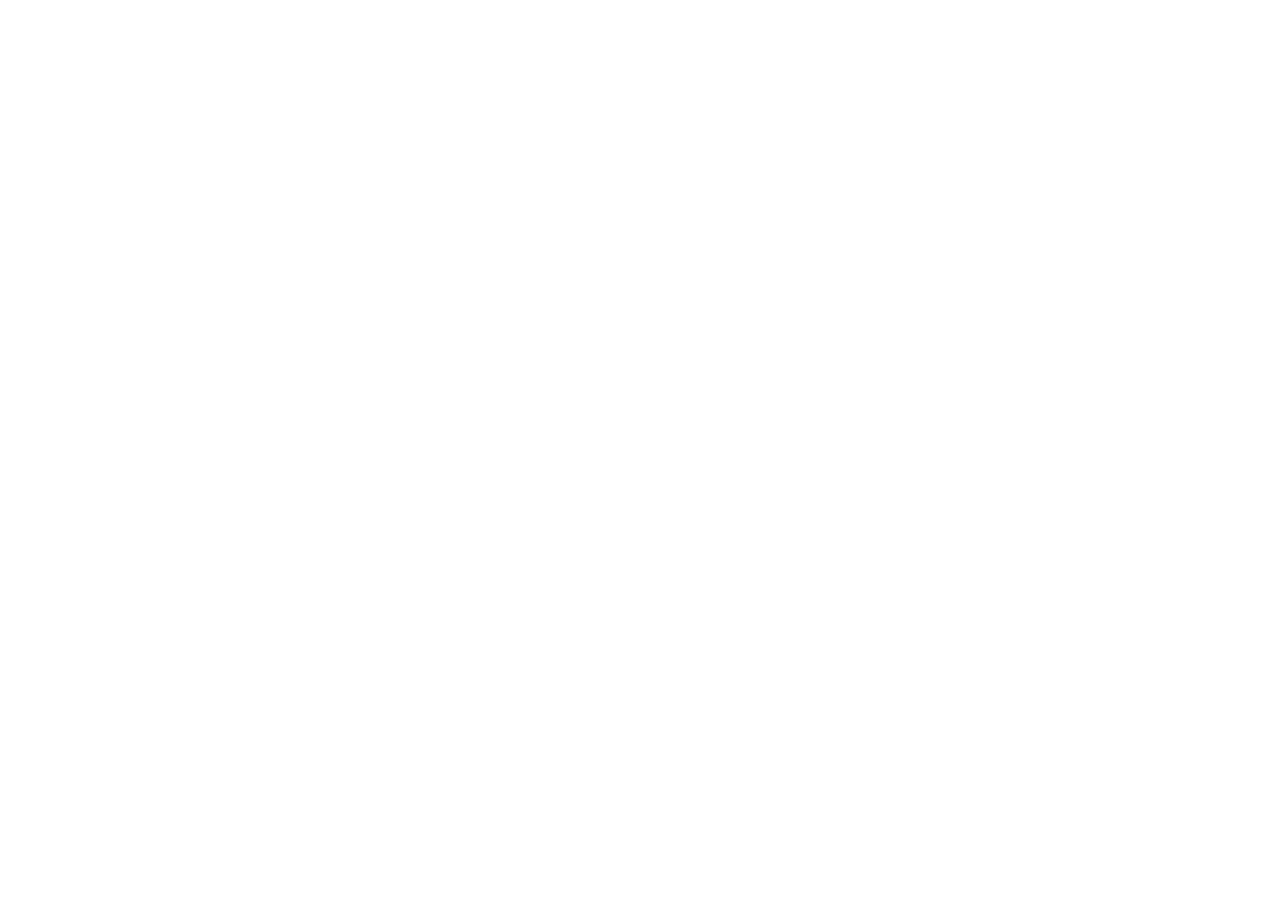
==== index.html @ c34542a5 "End of 18.09.18" ====
<!DOCTYPE html>
<html lang="da">
<head>
    <meta charset="UTF-8">
    <meta name="viewport" content="width=device-width, initial-scale=1.0">
    <meta http-equiv="X-UA-Compatible" content="ie=edge">

    <meta name="description" content="Skab det perfekte børneværelse. Køb ind i Danmarks største udvalg af møbler og tilbehør til børneværelset.">
    <meta name="keyword" content="børneværelse møbler tilbehør">
    <meta name="author" content="PoulErikSN">
    <title>Danmarks største udvalg af børnemøbler og tilbehør</title>
</head>
<body>
    <nav>
        
    </nav>

    <header>


    </header>

    <main>


    </main>

    <footer>

    </footer>
    
</body>
</html>
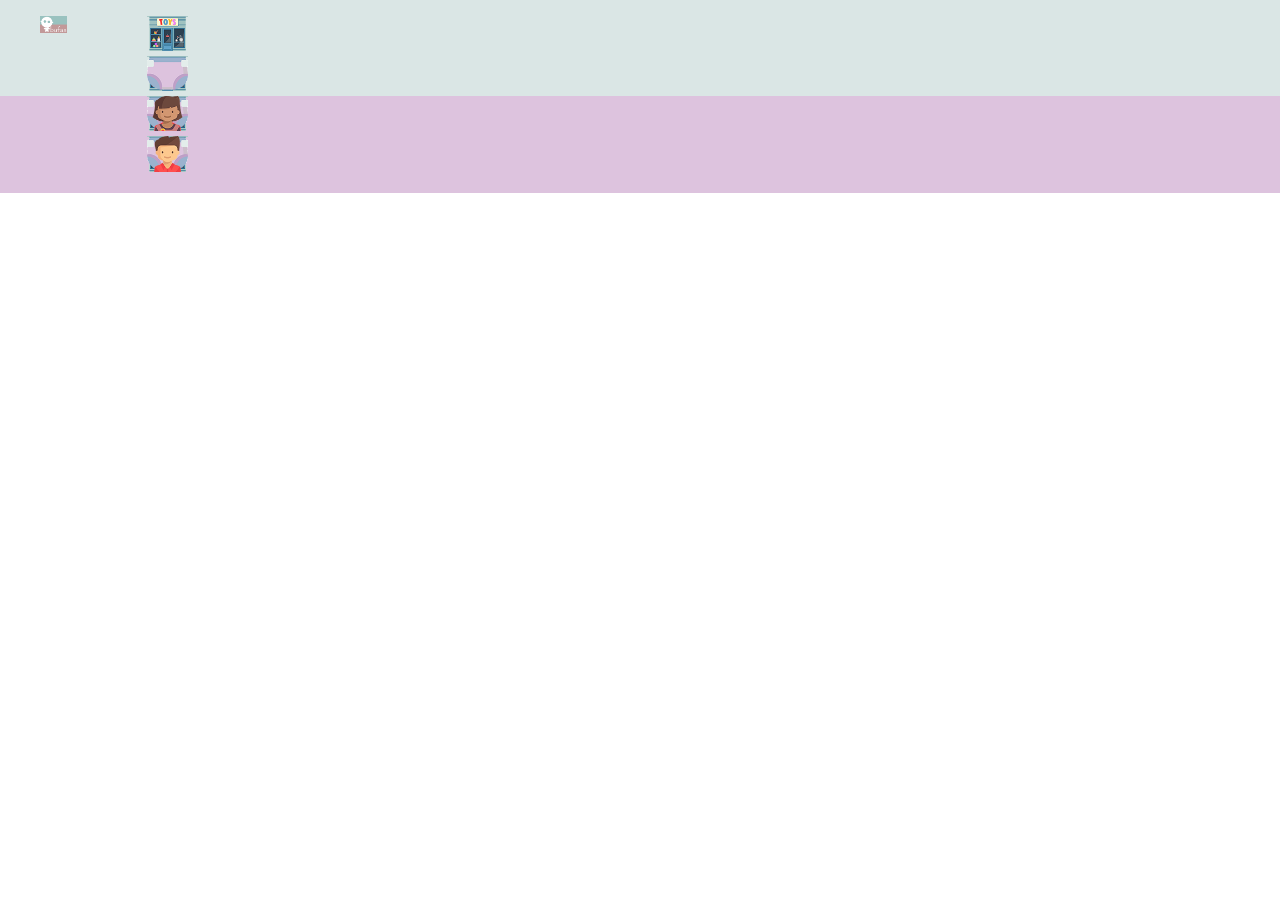
==== commit 0ef4aca8: "Daily update" ====
--- a/index.html
+++ b/index.html
@@ -8,11 +8,38 @@
     <meta name="description" content="Skab det perfekte børneværelse. Køb ind i Danmarks største udvalg af møbler og tilbehør til børneværelset.">
     <meta name="keyword" content="børneværelse møbler tilbehør">
     <meta name="author" content="PoulErikSN">
-    <title>Danmarks største udvalg af børnemøbler og tilbehør</title>
+    <title>Børnemøbler - Danmarks største udvalg af møbler og tilbehør til børneværelset</title>
+
+    <!-- Font -->
+    <link href="https://fonts.googleapis.com/css?family=Patrick+Hand&amp;subset=latin-ext" rel="stylesheet">
+    <link href="https://fonts.googleapis.com/css?family=Open+Sans:400,700" rel="stylesheet">
+    <!-- Egen css -->
+    <link rel="stylesheet" type="text/css" href="./resources/css/main.css">
+
 </head>
 <body>
-    <nav>
-        
+    <nav class="nav-menu">
+         
+    <section class="nav-grid">
+
+
+       
+
+                         <!-- Logo -->
+    <figure>
+            <a href="index.html">
+                    <img alt="bufas-logo" src="./resources/img/logo-bufas.png">                       
+            </a> 
+        </figure> 
+            
+                        <ul>
+                            <li class="nav-btn"><a href="index.html"><img alt="icon-hjem" src="./resources/img/icon-home.png"></a></li> 
+                            <li class="nav-btn"><a href="baby.html"><img alt="icon-baby" src="./resources/img/icon-baby.png"></a></li> 
+                            <li class="nav-btn"><a href="pige.html"><img alt="icon-pige" src="./resources/img/icon-girl.png"></a></li> 
+                            <li class="nav-btn"><a href="dreng.html"><img alt="icon-dreng" src="./resources/img/icon-boy.png"></a></li> 
+                        </ul>
+                    </section>             
+            
     </nav>
 
     <header>
--- a/resources/css/main.css
+++ b/resources/css/main.css
@@ -0,0 +1,189 @@
+/* 1em(16px) @ 30em(480px) increasing to 2em(32px) @ 120em(1920px) */
+@media (min-width: 30em) {
+  /* line 19, C:/Users/poul5553/Opgaver/Bufas/resources/sass/base/_fontsetup.scss */
+  :root {
+    /* Where: * 1.1111 = 100 * font_Size_Difference / viewport_Width_Difference */
+  }
+}
+
+/* line 5, C:/Users/poul5553/Opgaver/Bufas/resources/sass/main.scss */
+html {
+  scroll-behavior: smooth;
+}
+
+/* line 9, C:/Users/poul5553/Opgaver/Bufas/resources/sass/main.scss */
+body {
+  color: #fff;
+  font-family: "Open Sans", sans-serif;
+  font-weight: 400;
+  font-size: calc((0.75em + (1vw + 0.3em) * (100 * 2em - 0.75em / 1540px - 320px)));
+  margin: 0;
+  padding: 0;
+  border: 0;
+}
+
+/* line 18, C:/Users/poul5553/Opgaver/Bufas/resources/sass/main.scss */
+h1 {
+  font-size: calc(calc((0.75em + (1vw + 0.3em) * (100 * 2em - 0.75em / 1540px - 320px))) * 2.0);
+  font-family: "Patrick Hand", cursive;
+  font-weight: 700;
+}
+
+/* line 23, C:/Users/poul5553/Opgaver/Bufas/resources/sass/main.scss */
+h2 {
+  font-size: calc(calc((0.75em + (1vw + 0.3em) * (100 * 2em - 0.75em / 1540px - 320px))) * 1.5);
+  font-family: "Patrick Hand", cursive;
+  font-weight: 700;
+}
+
+/* line 28, C:/Users/poul5553/Opgaver/Bufas/resources/sass/main.scss */
+a {
+  text-decoration: none;
+}
+
+/* line 121, C:/Users/poul5553/Opgaver/Bufas/resources/sass/abstracts/_mixins.scss */
+.nav-menu .nav-grid {
+  display: grid;
+  grid-template-columns: repeat(12, 1fr);
+  grid-template-rows: auto;
+  background: linear-gradient(to bottom, #dae6e5 0%, #dae6e5 50%, #ddc3de 50%, #ddc3de 100%);
+}
+
+/* line 49, C:/Users/poul5553/Opgaver/Bufas/resources/sass/main.scss */
+.nav-menu ul {
+  text-align: left;
+}
+
+/* line 52, C:/Users/poul5553/Opgaver/Bufas/resources/sass/main.scss */
+.nav-menu ul li {
+  list-style-type: none;
+  display: inline-block;
+  margin-right: 2vw;
+}
+
+/* line 56, C:/Users/poul5553/Opgaver/Bufas/resources/sass/main.scss */
+.nav-menu ul li a {
+  color: #fff;
+  font-family: "Open Sans", sans-serif;
+  font-weight: 400;
+}
+
+/* line 61, C:/Users/poul5553/Opgaver/Bufas/resources/sass/main.scss */
+.nav-menu ul li a:hover {
+  background-color: inherit;
+}
+
+/* line 64, C:/Users/poul5553/Opgaver/Bufas/resources/sass/main.scss */
+.nav-menu ul li a:active {
+  background-color: inherit;
+}
+
+/* line 67, C:/Users/poul5553/Opgaver/Bufas/resources/sass/main.scss */
+.nav-menu ul li a:focus {
+  background-color: inherit;
+}
+
+/* line 74, C:/Users/poul5553/Opgaver/Bufas/resources/sass/main.scss */
+.nav-menu .menu-item {
+  grid-column: span 12;
+  width: 100vw;
+  margin: auto;
+}
+
+@media screen and (min-width: 1024px) {
+  /* line 74, C:/Users/poul5553/Opgaver/Bufas/resources/sass/main.scss */
+  .nav-menu .menu-item {
+    /* DESKTOP MQ */
+    width: 1024px;
+  }
+}
+
+@media screen and (min-width: 768px) and (max-width: 1023px) {
+  /* line 74, C:/Users/poul5553/Opgaver/Bufas/resources/sass/main.scss */
+  .nav-menu .menu-item {
+    /* TABLET MQ */
+    width: 768px;
+  }
+}
+
+/* line 88, C:/Users/poul5553/Opgaver/Bufas/resources/sass/main.scss */
+.nav-btn {
+  cursor: pointer;
+}
+
+/* Style the active class (and buttons on mouse-over) */
+/* line 94, C:/Users/poul5553/Opgaver/Bufas/resources/sass/main.scss */
+.active {
+  background-color: inherit;
+}
+
+/* line 99, C:/Users/poul5553/Opgaver/Bufas/resources/sass/main.scss */
+.main-btn {
+  cursor: pointer;
+}
+
+/* Style the active class (and buttons on mouse-over) */
+/* line 105, C:/Users/poul5553/Opgaver/Bufas/resources/sass/main.scss */
+.active {
+  background-color: inherit;
+}
+
+/* line 109, C:/Users/poul5553/Opgaver/Bufas/resources/sass/main.scss */
+img {
+  width: 100%;
+}
+
+/* line 112, C:/Users/poul5553/Opgaver/Bufas/resources/sass/main.scss */
+.main-wrapper {
+  width: 100vw;
+  margin: auto;
+}
+
+@media screen and (min-width: 768px) and (max-width: 1023px) {
+  /* line 112, C:/Users/poul5553/Opgaver/Bufas/resources/sass/main.scss */
+  .main-wrapper {
+    /* TABLET MQ */
+    width: 768px;
+  }
+}
+
+@media screen and (min-width: 1024px) {
+  /* line 112, C:/Users/poul5553/Opgaver/Bufas/resources/sass/main.scss */
+  .main-wrapper {
+    /* DESKTOP MQ */
+    width: 1024px;
+  }
+}
+
+/* line 121, C:/Users/poul5553/Opgaver/Bufas/resources/sass/abstracts/_mixins.scss */
+.main-grid {
+  display: grid;
+  grid-template-columns: repeat(12, 1fr);
+  grid-template-rows: auto;
+  background: #fff;
+}
+
+/* line 132, C:/Users/poul5553/Opgaver/Bufas/resources/sass/main.scss */
+.place-item {
+  grid-column: span 12;
+  padding-left: 2vmin;
+}
+
+@media screen and (min-width: 768px) {
+  /* line 132, C:/Users/poul5553/Opgaver/Bufas/resources/sass/main.scss */
+  .place-item {
+    /* TABLET MQ */
+    grid-column: span 6;
+  }
+}
+
+/* line 152, C:/Users/poul5553/Opgaver/Bufas/resources/sass/abstracts/_mixins.scss */
+.klaes {
+  border-width: 4px;
+  border-style: solid;
+  border-radius: 50%;
+  border-color: #fff;
+  box-sizing: border-box;
+}
+
+/*# sourceMappingURL=../css/main.map */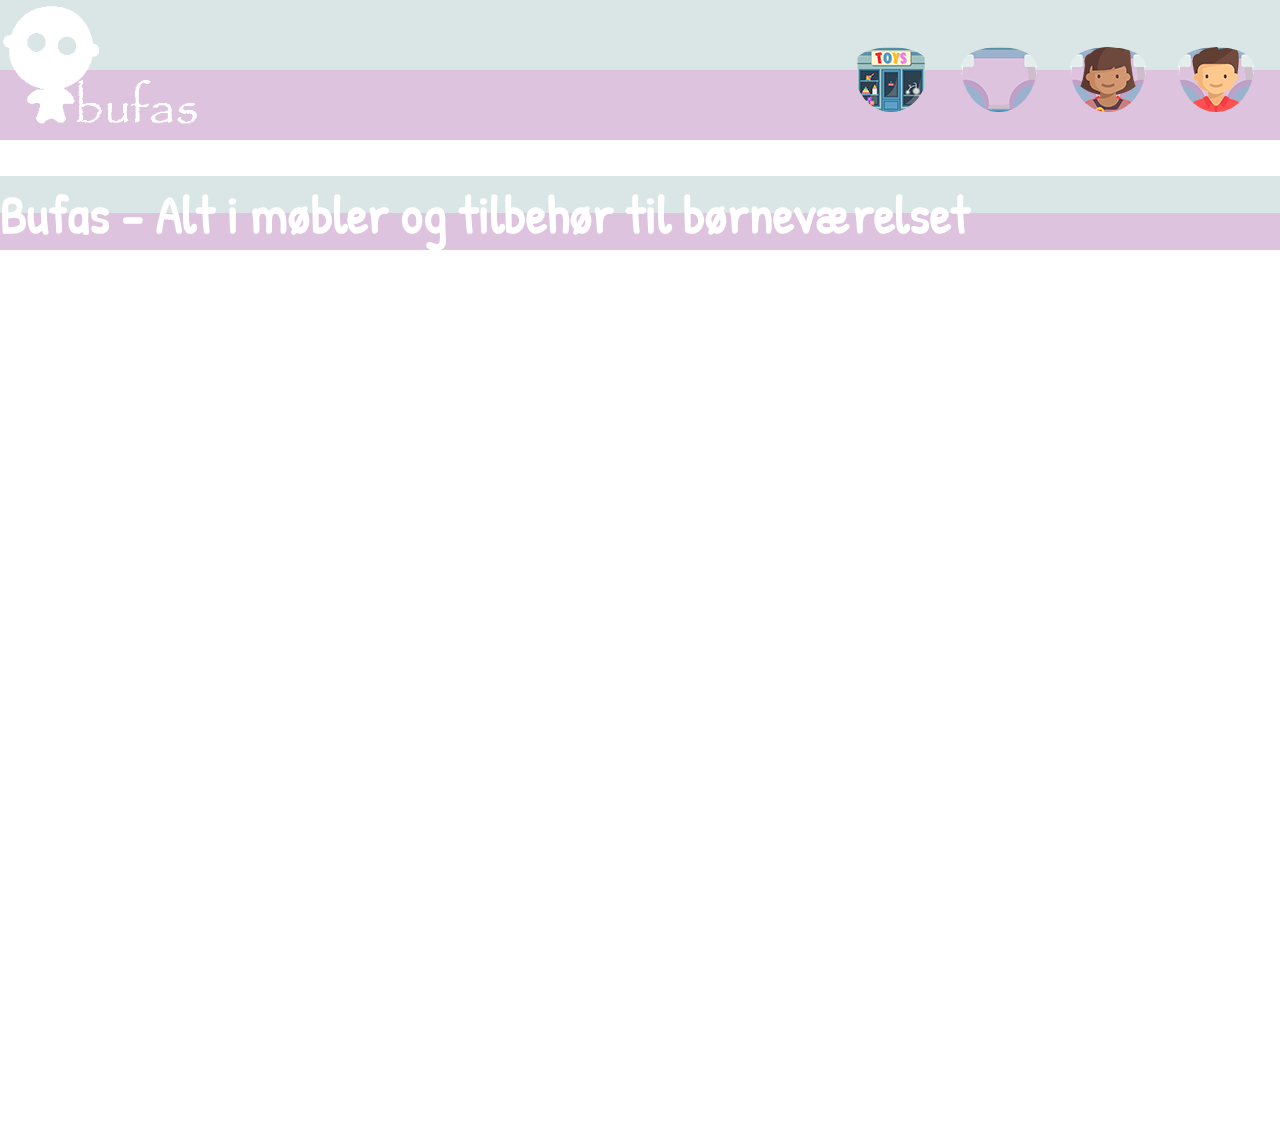
==== commit 39cca745: "Daily upd" ====
--- a/index.html
+++ b/index.html
@@ -18,21 +18,21 @@
 
 </head>
 <body>
-    <nav class="nav-menu">
+    <nav>
          
-    <section class="nav-grid">
+    <section class="nav-menu">
 
 
        
 
                          <!-- Logo -->
-    <figure>
+    <figure class="logo-item">
             <a href="index.html">
-                    <img alt="bufas-logo" src="./resources/img/logo-bufas.png">                       
+                    <img alt="bufas-logo" src="./resources/img/logo-bufas-tr1.png">                       
             </a> 
         </figure> 
             
-                        <ul>
+                        <ul class="menu-item">
                             <li class="nav-btn"><a href="index.html"><img alt="icon-hjem" src="./resources/img/icon-home.png"></a></li> 
                             <li class="nav-btn"><a href="baby.html"><img alt="icon-baby" src="./resources/img/icon-baby.png"></a></li> 
                             <li class="nav-btn"><a href="pige.html"><img alt="icon-pige" src="./resources/img/icon-girl.png"></a></li> 
@@ -43,11 +43,26 @@
     </nav>
 
     <header>
+        <h1 class="head">
+            Bufas - Alt i møbler og tilbehør til børneværelset
+        </h1>
+
 
 
     </header>
 
-    <main>
+    <main class="main-menu">
+
+        <section class="main-grid">
+
+        </section>
+
+        <figure class="main-item-img">
+            <img alt="baby-product" src="./resources/img/logo-bufas-tr1.png">  
+
+        </figure>
+
+    </section>
 
 
     </main>
--- a/resources/css/main.css
+++ b/resources/css/main.css
@@ -1,146 +1,206 @@
-/* 1em(16px) @ 30em(480px) increasing to 2em(32px) @ 120em(1920px) */
-@media (min-width: 30em) {
-  /* line 19, C:/Users/poul5553/Opgaver/Bufas/resources/sass/base/_fontsetup.scss */
-  :root {
-    /* Where: * 1.1111 = 100 * font_Size_Difference / viewport_Width_Difference */
-  }
-}
-
-/* line 5, C:/Users/poul5553/Opgaver/Bufas/resources/sass/main.scss */
+/* line 6, C:/Users/poul5553/Opgaver/Bufas/resources/sass/main.scss */
 html {
   scroll-behavior: smooth;
 }
 
-/* line 9, C:/Users/poul5553/Opgaver/Bufas/resources/sass/main.scss */
+/* line 10, C:/Users/poul5553/Opgaver/Bufas/resources/sass/main.scss */
 body {
   color: #fff;
   font-family: "Open Sans", sans-serif;
   font-weight: 400;
-  font-size: calc((0.75em + (1vw + 0.3em) * (100 * 2em - 0.75em / 1540px - 320px)));
+  font-size: calc((12px + ((calc(1vw - (0.3 * 12px))) * calc(100 * (32 - 12) / (1536 - 320)))));
   margin: 0;
   padding: 0;
   border: 0;
 }
 
-/* line 18, C:/Users/poul5553/Opgaver/Bufas/resources/sass/main.scss */
+/* line 20, C:/Users/poul5553/Opgaver/Bufas/resources/sass/main.scss */
 h1 {
-  font-size: calc(calc((0.75em + (1vw + 0.3em) * (100 * 2em - 0.75em / 1540px - 320px))) * 2.0);
-  font-family: "Patrick Hand", cursive;
+  font-size: calc(calc((12px + ((calc(1vw - (0.3 * 12px))) * calc(100 * (32 - 12) / (1536 - 320))))) * 2.0);
   font-weight: 700;
 }
 
-/* line 23, C:/Users/poul5553/Opgaver/Bufas/resources/sass/main.scss */
+/* line 25, C:/Users/poul5553/Opgaver/Bufas/resources/sass/main.scss */
 h2 {
-  font-size: calc(calc((0.75em + (1vw + 0.3em) * (100 * 2em - 0.75em / 1540px - 320px))) * 1.5);
-  font-family: "Patrick Hand", cursive;
+  font-size: calc(calc((12px + ((calc(1vw - (0.3 * 12px))) * calc(100 * (32 - 12) / (1536 - 320))))) * 1.5);
   font-weight: 700;
 }
 
-/* line 28, C:/Users/poul5553/Opgaver/Bufas/resources/sass/main.scss */
+/* line 29, C:/Users/poul5553/Opgaver/Bufas/resources/sass/main.scss */
 a {
   text-decoration: none;
 }
 
-/* line 121, C:/Users/poul5553/Opgaver/Bufas/resources/sass/abstracts/_mixins.scss */
-.nav-menu .nav-grid {
+/* line 33, C:/Users/poul5553/Opgaver/Bufas/resources/sass/main.scss */
+img {
+  width: 100%;
+}
+
+/* line 1, C:/Users/poul5553/Opgaver/Bufas/resources/sass/layouts/_navigation.scss */
+.nav-menu {
   display: grid;
   grid-template-columns: repeat(12, 1fr);
   grid-template-rows: auto;
   background: linear-gradient(to bottom, #dae6e5 0%, #dae6e5 50%, #ddc3de 50%, #ddc3de 100%);
 }
 
-/* line 49, C:/Users/poul5553/Opgaver/Bufas/resources/sass/main.scss */
+/* line 17, C:/Users/poul5553/Opgaver/Bufas/resources/sass/layouts/_navigation.scss */
 .nav-menu ul {
   text-align: left;
 }
 
-/* line 52, C:/Users/poul5553/Opgaver/Bufas/resources/sass/main.scss */
+/* line 20, C:/Users/poul5553/Opgaver/Bufas/resources/sass/layouts/_navigation.scss */
 .nav-menu ul li {
   list-style-type: none;
   display: inline-block;
   margin-right: 2vw;
 }
 
-/* line 56, C:/Users/poul5553/Opgaver/Bufas/resources/sass/main.scss */
+/* line 24, C:/Users/poul5553/Opgaver/Bufas/resources/sass/layouts/_navigation.scss */
 .nav-menu ul li a {
   color: #fff;
   font-family: "Open Sans", sans-serif;
   font-weight: 400;
 }
 
-/* line 61, C:/Users/poul5553/Opgaver/Bufas/resources/sass/main.scss */
+/* line 29, C:/Users/poul5553/Opgaver/Bufas/resources/sass/layouts/_navigation.scss */
 .nav-menu ul li a:hover {
   background-color: inherit;
 }
 
-/* line 64, C:/Users/poul5553/Opgaver/Bufas/resources/sass/main.scss */
+/* line 32, C:/Users/poul5553/Opgaver/Bufas/resources/sass/layouts/_navigation.scss */
 .nav-menu ul li a:active {
   background-color: inherit;
 }
 
-/* line 67, C:/Users/poul5553/Opgaver/Bufas/resources/sass/main.scss */
+/* line 35, C:/Users/poul5553/Opgaver/Bufas/resources/sass/layouts/_navigation.scss */
 .nav-menu ul li a:focus {
   background-color: inherit;
 }
 
-/* line 74, C:/Users/poul5553/Opgaver/Bufas/resources/sass/main.scss */
-.nav-menu .menu-item {
-  grid-column: span 12;
-  width: 100vw;
-  margin: auto;
-}
-
-@media screen and (min-width: 1024px) {
-  /* line 74, C:/Users/poul5553/Opgaver/Bufas/resources/sass/main.scss */
-  .nav-menu .menu-item {
-    /* DESKTOP MQ */
-    width: 1024px;
-  }
-}
-
-@media screen and (min-width: 768px) and (max-width: 1023px) {
-  /* line 74, C:/Users/poul5553/Opgaver/Bufas/resources/sass/main.scss */
-  .nav-menu .menu-item {
-    /* TABLET MQ */
-    width: 768px;
-  }
-}
-
-/* line 88, C:/Users/poul5553/Opgaver/Bufas/resources/sass/main.scss */
+/* line 46, C:/Users/poul5553/Opgaver/Bufas/resources/sass/layouts/_navigation.scss */
 .nav-btn {
   cursor: pointer;
 }
 
-/* Style the active class (and buttons on mouse-over) */
-/* line 94, C:/Users/poul5553/Opgaver/Bufas/resources/sass/main.scss */
-.active {
-  background-color: inherit;
-}
-
-/* line 99, C:/Users/poul5553/Opgaver/Bufas/resources/sass/main.scss */
+/* line 50, C:/Users/poul5553/Opgaver/Bufas/resources/sass/layouts/_navigation.scss */
+.nav-btn img {
+  border: 4px;
+  border-style: hidden;
+  border-radius: 50%;
+  box-sizing: border-box;
+}
+
+/* line 62, C:/Users/poul5553/Opgaver/Bufas/resources/sass/layouts/_navigation.scss */
+.nav-btn img:active {
+  border-style: solid;
+  border-color: #ffa500;
+  box-sizing: border-box;
+  transform: scale(0.9);
+}
+
+/* line 72, C:/Users/poul5553/Opgaver/Bufas/resources/sass/layouts/_navigation.scss */
+.logo-item {
+  grid-column: span 3;
+  margin: auto;
+}
+
+/* line 76, C:/Users/poul5553/Opgaver/Bufas/resources/sass/layouts/_navigation.scss */
+.logo-item img {
+  width: 100%;
+  min-width: 50px;
+}
+
+@media screen and (min-width: 1024px) {
+  /* line 72, C:/Users/poul5553/Opgaver/Bufas/resources/sass/layouts/_navigation.scss */
+  .logo-item {
+    /* DESKTOP MQ */
+  }
+  /* line 84, C:/Users/poul5553/Opgaver/Bufas/resources/sass/layouts/_navigation.scss */
+  .logo-item img {
+    width: 100%;
+  }
+}
+
+@media screen and (min-width: 768px) and (max-width: 1023px) {
+  /* line 72, C:/Users/poul5553/Opgaver/Bufas/resources/sass/layouts/_navigation.scss */
+  .logo-item {
+    /* TABLET MQ */
+  }
+  /* line 90, C:/Users/poul5553/Opgaver/Bufas/resources/sass/layouts/_navigation.scss */
+  .logo-item img {
+    width: 100%;
+  }
+}
+
+/* line 97, C:/Users/poul5553/Opgaver/Bufas/resources/sass/layouts/_navigation.scss */
+.menu-item {
+  grid-column: -1 / span 9;
+  margin: auto;
+}
+
+/* line 100, C:/Users/poul5553/Opgaver/Bufas/resources/sass/layouts/_navigation.scss */
+.menu-item img {
+  padding-top: 3vmin;
+  width: 65%;
+}
+
+@media screen and (min-width: 1024px) {
+  /* line 97, C:/Users/poul5553/Opgaver/Bufas/resources/sass/layouts/_navigation.scss */
+  .menu-item {
+    /* DESKTOP MQ */
+  }
+  /* line 108, C:/Users/poul5553/Opgaver/Bufas/resources/sass/layouts/_navigation.scss */
+  .menu-item img {
+    width: 100%;
+  }
+}
+
+@media screen and (min-width: 768px) and (max-width: 1023px) {
+  /* line 97, C:/Users/poul5553/Opgaver/Bufas/resources/sass/layouts/_navigation.scss */
+  .menu-item {
+    /* TABLET MQ */
+  }
+  /* line 114, C:/Users/poul5553/Opgaver/Bufas/resources/sass/layouts/_navigation.scss */
+  .menu-item img {
+    width: 80%;
+  }
+}
+
+/* line 1, C:/Users/poul5553/Opgaver/Bufas/resources/sass/layouts/_header.scss */
+.head {
+  background: linear-gradient(to bottom, #dae6e5 0%, #dae6e5 50%, #ddc3de 50%, #ddc3de 100%);
+  font-family: "Patrick Hand", cursive;
+}
+
+/* line 152, C:/Users/poul5553/Opgaver/Bufas/resources/sass/abstracts/_mixins.scss */
+nav-style {
+  border-width: 2px;
+  border-style: solid;
+  border-radius: 50%;
+  border-color: #ffa500;
+  box-sizing: border-box;
+}
+
+/* line 58, C:/Users/poul5553/Opgaver/Bufas/resources/sass/main.scss */
 .main-btn {
   cursor: pointer;
 }
 
 /* Style the active class (and buttons on mouse-over) */
-/* line 105, C:/Users/poul5553/Opgaver/Bufas/resources/sass/main.scss */
+/* line 65, C:/Users/poul5553/Opgaver/Bufas/resources/sass/main.scss */
 .active {
   background-color: inherit;
 }
 
-/* line 109, C:/Users/poul5553/Opgaver/Bufas/resources/sass/main.scss */
-img {
-  width: 100%;
-}
-
-/* line 112, C:/Users/poul5553/Opgaver/Bufas/resources/sass/main.scss */
+/* line 73, C:/Users/poul5553/Opgaver/Bufas/resources/sass/main.scss */
 .main-wrapper {
   width: 100vw;
   margin: auto;
 }
 
 @media screen and (min-width: 768px) and (max-width: 1023px) {
-  /* line 112, C:/Users/poul5553/Opgaver/Bufas/resources/sass/main.scss */
+  /* line 73, C:/Users/poul5553/Opgaver/Bufas/resources/sass/main.scss */
   .main-wrapper {
     /* TABLET MQ */
     width: 768px;
@@ -148,7 +208,7 @@
 }
 
 @media screen and (min-width: 1024px) {
-  /* line 112, C:/Users/poul5553/Opgaver/Bufas/resources/sass/main.scss */
+  /* line 73, C:/Users/poul5553/Opgaver/Bufas/resources/sass/main.scss */
   .main-wrapper {
     /* DESKTOP MQ */
     width: 1024px;
@@ -163,14 +223,14 @@
   background: #fff;
 }
 
-/* line 132, C:/Users/poul5553/Opgaver/Bufas/resources/sass/main.scss */
+/* line 93, C:/Users/poul5553/Opgaver/Bufas/resources/sass/main.scss */
 .place-item {
   grid-column: span 12;
   padding-left: 2vmin;
 }
 
 @media screen and (min-width: 768px) {
-  /* line 132, C:/Users/poul5553/Opgaver/Bufas/resources/sass/main.scss */
+  /* line 93, C:/Users/poul5553/Opgaver/Bufas/resources/sass/main.scss */
   .place-item {
     /* TABLET MQ */
     grid-column: span 6;
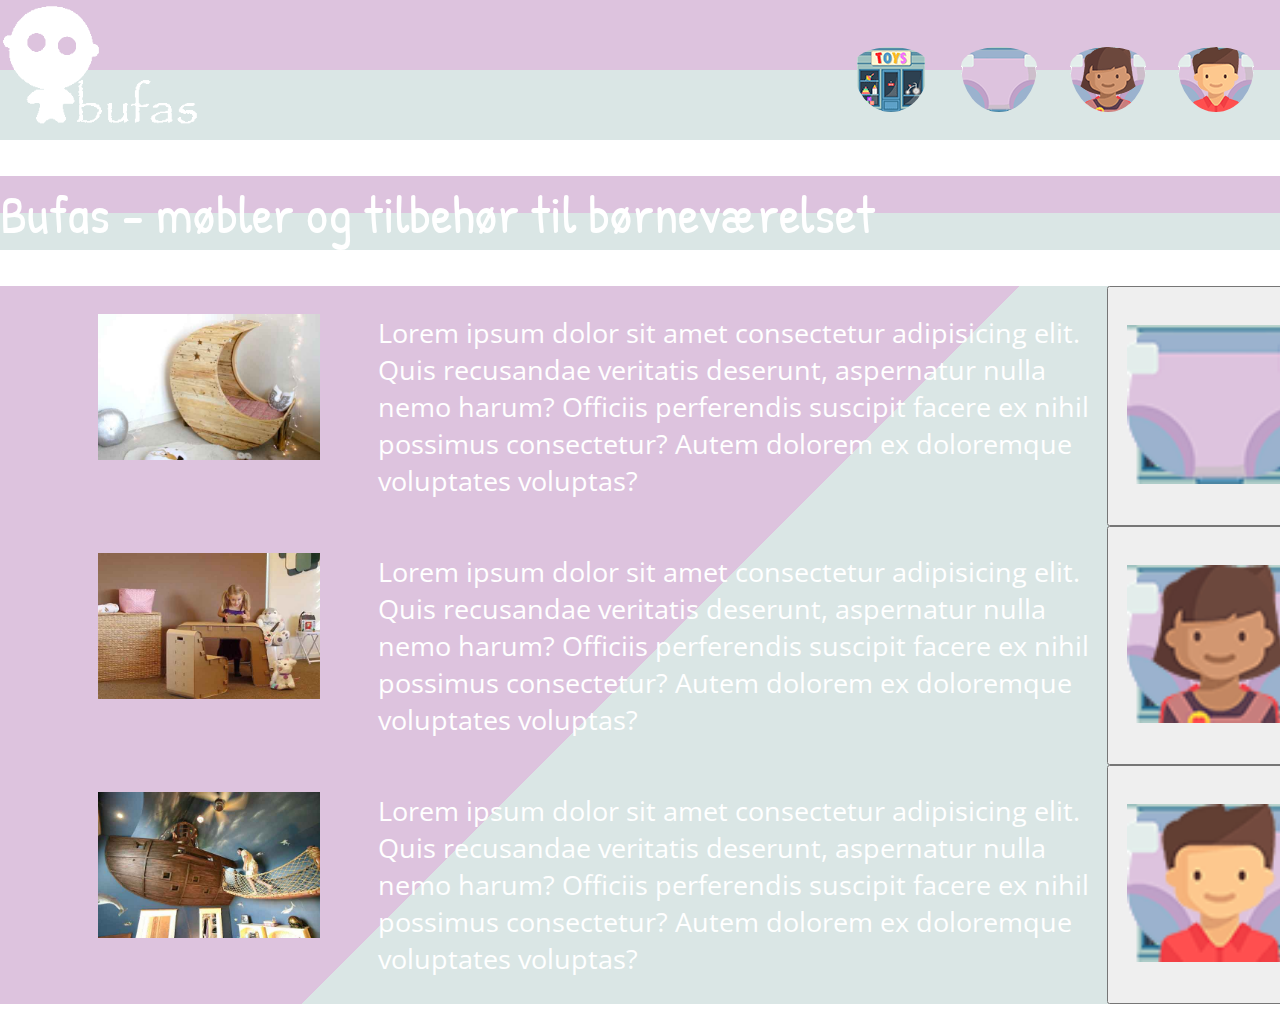
==== commit feae9a9f: "Daily 21.09" ====
--- a/index.html
+++ b/index.html
@@ -44,28 +44,75 @@
 
     <header>
         <h1 class="head">
-            Bufas - Alt i møbler og tilbehør til børneværelset
+            Bufas - møbler og tilbehør til børneværelset
         </h1>
 
 
 
     </header>
 
-    <main class="main-menu">
+    <ul class="main-wrapper">
 
-        <section class="main-grid">
+      
 
-        </section>
+       <li class="main-grid">
 
         <figure class="main-item-img">
-            <img alt="baby-product" src="./resources/img/logo-bufas-tr1.png">  
+            <img alt="baby-product" src="./resources/img/baby-product-01.jpg">  
 
         </figure>
 
-    </section>
+        <article class="main-item-cat"> 
+            <p>
+            Lorem ipsum dolor sit amet consectetur adipisicing elit. Quis recusandae veritatis deserunt, aspernatur nulla nemo harum? Officiis perferendis suscipit facere ex nihil possimus consectetur? Autem dolorem ex doloremque voluptates voluptas?
+        </p>
+        </article>
+
+        <button class="main-item-but">
+                <img alt="baby-icon" src="./resources/img/icon-baby.png">  
+        </button>
+        </li>
+
+        <li class="main-grid">
+
+                <figure class="main-item-img">
+                    <img alt="girl-product" src="./resources/img/girl-product-01.jpg">  
+        
+                </figure>
+        
+                <article class="main-item-cat"> 
+                    <p>
+                    Lorem ipsum dolor sit amet consectetur adipisicing elit. Quis recusandae veritatis deserunt, aspernatur nulla nemo harum? Officiis perferendis suscipit facere ex nihil possimus consectetur? Autem dolorem ex doloremque voluptates voluptas?
+                </p>
+                </article>
+        
+                <button class="main-item-but">
+                        <img alt="girl-icon" src="./resources/img/icon-girl.png">  
+                </button>
+            </li>
+
+            <li class="main-grid">
+
+                    <figure class="main-item-img">
+                        <img alt="boy-product" src="./resources/img/boy-product-01.jpg">  
+            
+                    </figure>
+            
+                    <article class="main-item-cat"> 
+                        <p>
+                        Lorem ipsum dolor sit amet consectetur adipisicing elit. Quis recusandae veritatis deserunt, aspernatur nulla nemo harum? Officiis perferendis suscipit facere ex nihil possimus consectetur? Autem dolorem ex doloremque voluptates voluptas?
+                    </p>
+                    </article>
+            
+                    <button class="main-item-but">
+                            <img alt="icon-boy" src="./resources/img/icon-boy.png">  
+                    </button>
+                </li>
+
+    </ul>
 
 
-    </main>
+ 
 
     <footer>
 
--- a/resources/css/main.css
+++ b/resources/css/main.css
@@ -1,37 +1,37 @@
-/* line 6, C:/Users/poul5553/Opgaver/Bufas/resources/sass/main.scss */
+/* line 7, C:/Users/poul5553/Opgaver/Bufas/resources/sass/main.scss */
 html {
   scroll-behavior: smooth;
 }
 
-/* line 10, C:/Users/poul5553/Opgaver/Bufas/resources/sass/main.scss */
+/* line 11, C:/Users/poul5553/Opgaver/Bufas/resources/sass/main.scss */
 body {
   color: #fff;
   font-family: "Open Sans", sans-serif;
   font-weight: 400;
-  font-size: calc((12px + ((calc(1vw - (0.3 * 12px))) * calc(100 * (32 - 12) / (1536 - 320)))));
+  font-size: calc(calc((12px + ((calc(1vw - (0.3 * 12px))) * calc(100 * (32 - 12) / (1536 - 320))))) * 1.0);
   margin: 0;
   padding: 0;
   border: 0;
 }
 
-/* line 20, C:/Users/poul5553/Opgaver/Bufas/resources/sass/main.scss */
+/* line 22, C:/Users/poul5553/Opgaver/Bufas/resources/sass/main.scss */
 h1 {
   font-size: calc(calc((12px + ((calc(1vw - (0.3 * 12px))) * calc(100 * (32 - 12) / (1536 - 320))))) * 2.0);
-  font-weight: 700;
-}
-
-/* line 25, C:/Users/poul5553/Opgaver/Bufas/resources/sass/main.scss */
+  font-weight: 400;
+}
+
+/* line 28, C:/Users/poul5553/Opgaver/Bufas/resources/sass/main.scss */
 h2 {
   font-size: calc(calc((12px + ((calc(1vw - (0.3 * 12px))) * calc(100 * (32 - 12) / (1536 - 320))))) * 1.5);
-  font-weight: 700;
-}
-
-/* line 29, C:/Users/poul5553/Opgaver/Bufas/resources/sass/main.scss */
+  font-weight: 400;
+}
+
+/* line 32, C:/Users/poul5553/Opgaver/Bufas/resources/sass/main.scss */
 a {
   text-decoration: none;
 }
 
-/* line 33, C:/Users/poul5553/Opgaver/Bufas/resources/sass/main.scss */
+/* line 36, C:/Users/poul5553/Opgaver/Bufas/resources/sass/main.scss */
 img {
   width: 100%;
 }
@@ -41,7 +41,7 @@
   display: grid;
   grid-template-columns: repeat(12, 1fr);
   grid-template-rows: auto;
-  background: linear-gradient(to bottom, #dae6e5 0%, #dae6e5 50%, #ddc3de 50%, #ddc3de 100%);
+  background: linear-gradient(0deg, #dae6e5 0%, #dae6e5 50%, #ddc3de 50%, #ddc3de 100%);
 }
 
 /* line 17, C:/Users/poul5553/Opgaver/Bufas/resources/sass/layouts/_navigation.scss */
@@ -169,7 +169,7 @@
 
 /* line 1, C:/Users/poul5553/Opgaver/Bufas/resources/sass/layouts/_header.scss */
 .head {
-  background: linear-gradient(to bottom, #dae6e5 0%, #dae6e5 50%, #ddc3de 50%, #ddc3de 100%);
+  background: linear-gradient(0deg, #dae6e5 0%, #dae6e5 50%, #ddc3de 50%, #ddc3de 100%);
   font-family: "Patrick Hand", cursive;
 }
 
@@ -182,37 +182,21 @@
   box-sizing: border-box;
 }
 
-/* line 58, C:/Users/poul5553/Opgaver/Bufas/resources/sass/main.scss */
+/* line 61, C:/Users/poul5553/Opgaver/Bufas/resources/sass/main.scss */
 .main-btn {
   cursor: pointer;
 }
 
 /* Style the active class (and buttons on mouse-over) */
-/* line 65, C:/Users/poul5553/Opgaver/Bufas/resources/sass/main.scss */
+/* line 68, C:/Users/poul5553/Opgaver/Bufas/resources/sass/main.scss */
 .active {
   background-color: inherit;
 }
 
-/* line 73, C:/Users/poul5553/Opgaver/Bufas/resources/sass/main.scss */
+/* line 76, C:/Users/poul5553/Opgaver/Bufas/resources/sass/main.scss */
 .main-wrapper {
   width: 100vw;
-  margin: auto;
-}
-
-@media screen and (min-width: 768px) and (max-width: 1023px) {
-  /* line 73, C:/Users/poul5553/Opgaver/Bufas/resources/sass/main.scss */
-  .main-wrapper {
-    /* TABLET MQ */
-    width: 768px;
-  }
-}
-
-@media screen and (min-width: 1024px) {
-  /* line 73, C:/Users/poul5553/Opgaver/Bufas/resources/sass/main.scss */
-  .main-wrapper {
-    /* DESKTOP MQ */
-    width: 1024px;
-  }
+  background: linear-gradient(-45deg, #dae6e5 0%, #dae6e5 50%, #ddc3de 50%, #ddc3de 100%);
 }
 
 /* line 121, C:/Users/poul5553/Opgaver/Bufas/resources/sass/abstracts/_mixins.scss */
@@ -220,20 +204,48 @@
   display: grid;
   grid-template-columns: repeat(12, 1fr);
   grid-template-rows: auto;
-  background: #fff;
-}
-
-/* line 93, C:/Users/poul5553/Opgaver/Bufas/resources/sass/main.scss */
-.place-item {
+  background: initial;
+}
+
+/* line 97, C:/Users/poul5553/Opgaver/Bufas/resources/sass/main.scss */
+.main-item-img {
   grid-column: span 12;
   padding-left: 2vmin;
 }
 
 @media screen and (min-width: 768px) {
-  /* line 93, C:/Users/poul5553/Opgaver/Bufas/resources/sass/main.scss */
-  .place-item {
-    /* TABLET MQ */
-    grid-column: span 6;
+  /* line 97, C:/Users/poul5553/Opgaver/Bufas/resources/sass/main.scss */
+  .main-item-img {
+    /* TABLET MQ */
+    grid-column: span 3;
+  }
+}
+
+/* line 105, C:/Users/poul5553/Opgaver/Bufas/resources/sass/main.scss */
+.main-item-cat {
+  grid-column: span 12;
+  padding-left: 2vmin;
+}
+
+@media screen and (min-width: 768px) {
+  /* line 105, C:/Users/poul5553/Opgaver/Bufas/resources/sass/main.scss */
+  .main-item-cat {
+    /* TABLET MQ */
+    grid-column: span 7;
+  }
+}
+
+/* line 113, C:/Users/poul5553/Opgaver/Bufas/resources/sass/main.scss */
+.main-item-but {
+  grid-column: span 12;
+  padding-left: 2vmin;
+}
+
+@media screen and (min-width: 768px) {
+  /* line 113, C:/Users/poul5553/Opgaver/Bufas/resources/sass/main.scss */
+  .main-item-but {
+    /* TABLET MQ */
+    grid-column: span 2;
   }
 }
 
